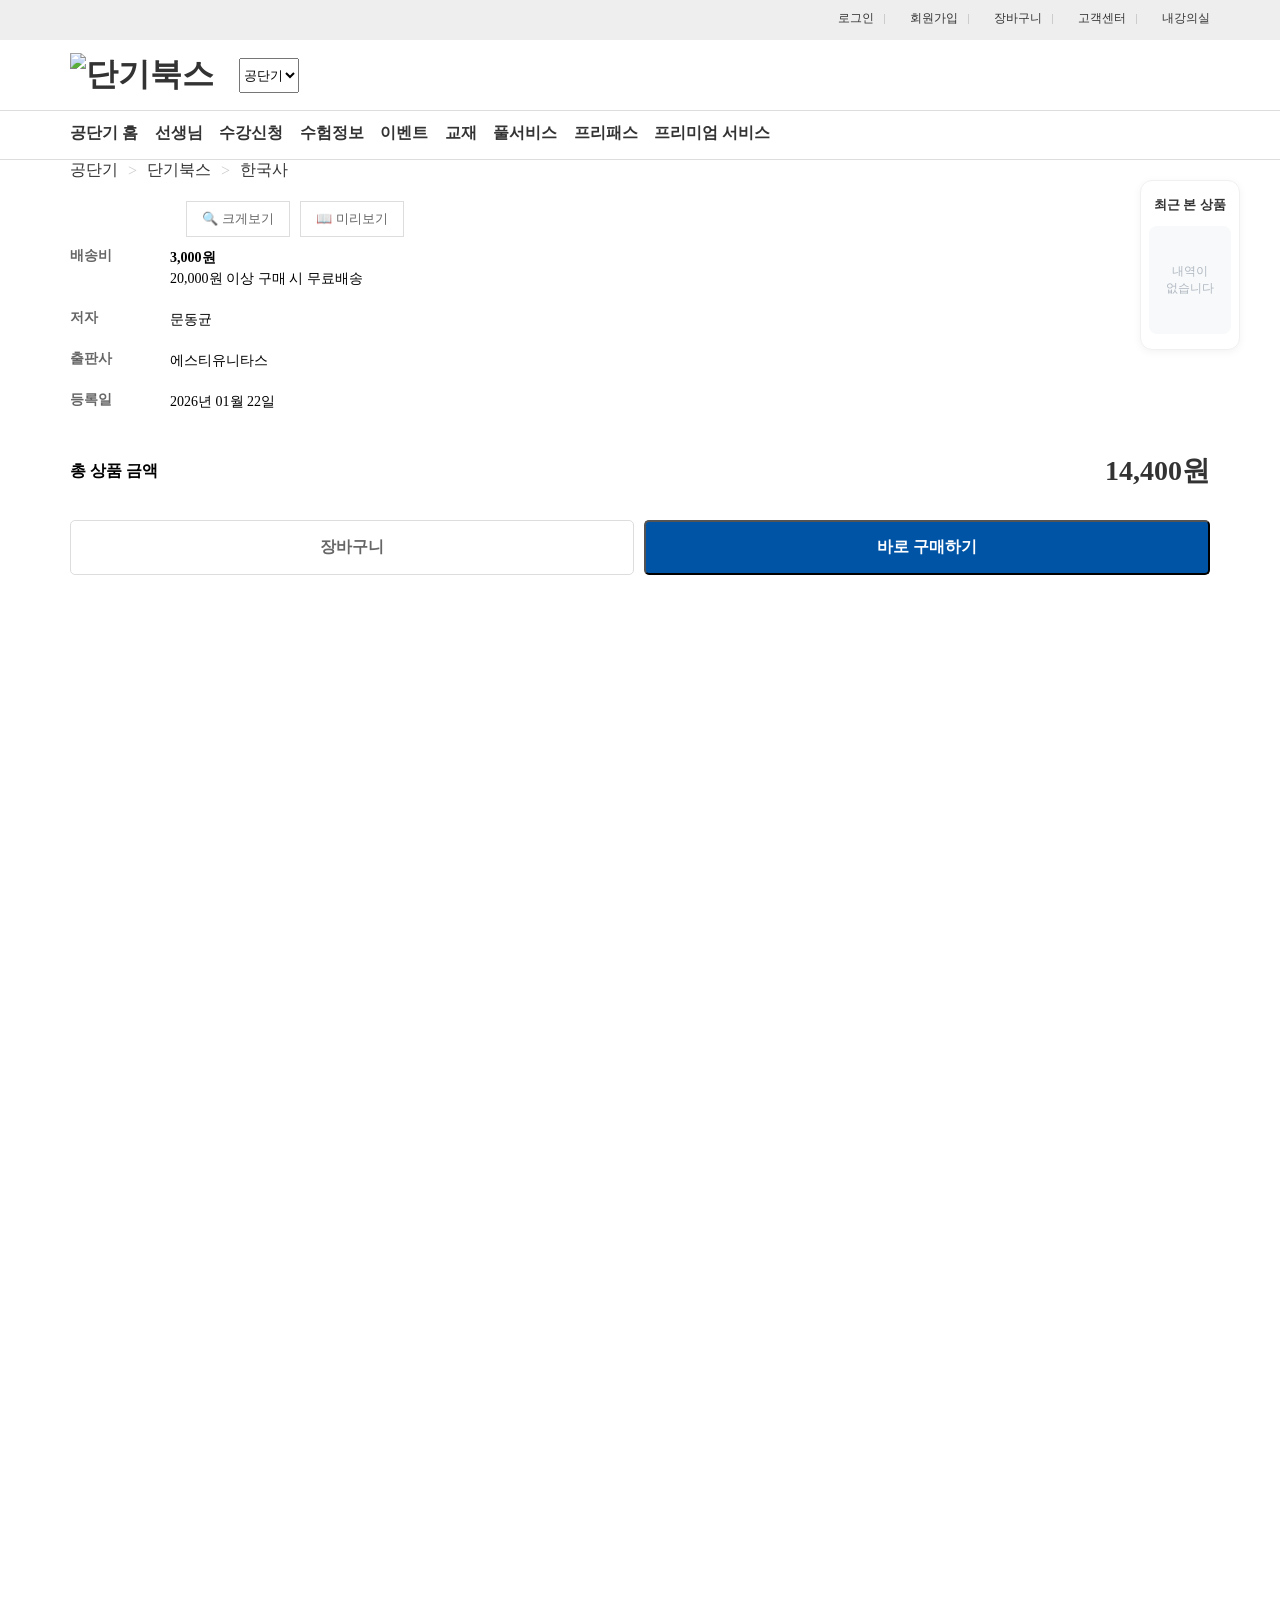
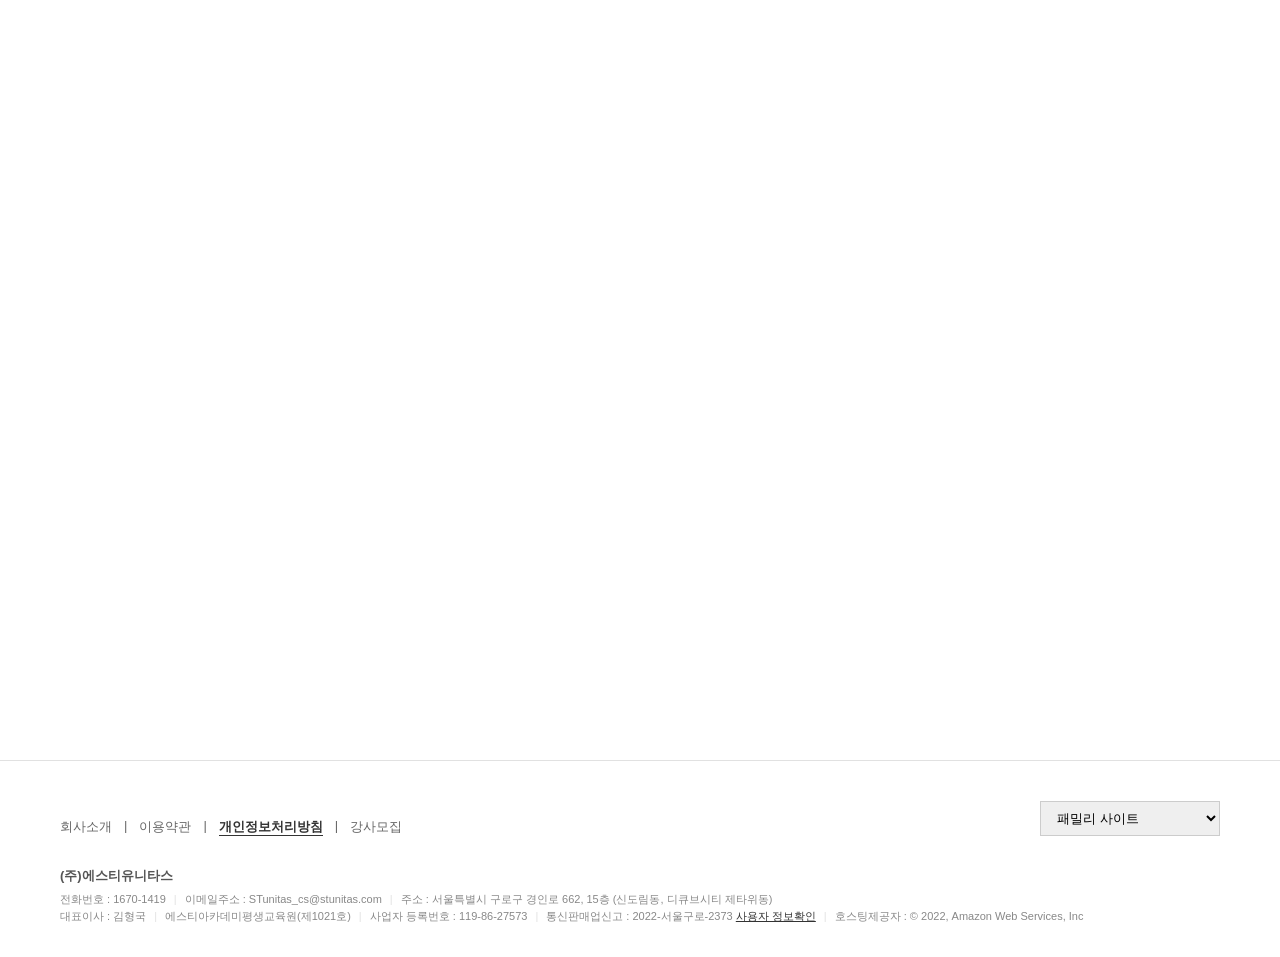
==== sub.html @ a0a276b7 "20260326" ====
<!DOCTYPE html>
<html lang="en">

<head>
    <meta charset="UTF-8">
    <meta name="viewport" content="width=device-width, initial-scale=1.0">
    <title>Document</title>

    <link rel="stylesheet" href="./css/reset.css">
    <link rel="stylesheet" href="./css/common.css">
    <link rel="stylesheet" href="./css/sub.css">
</head>

<body>
    <header>
        <div id="header_top">
            <div class="container">
                <div id="login">
                    <ul>
                        <li><a href="#">로그인</a></li>
                        <li><a href="#">회원가입</a></li>
                        <li><a href="#">장바구니</a></li>
                        <li><a href="#">고객센터</a></li>
                        <li><a href="#">내강의실</a></li>
                    </ul>
                </div>
            </div>
        </div>
        <div id="header_main">
            <h1><a href="#" class="btn_my">
                    <img src="https://un-static.conects.com/un_static/img/common/logo/header_logo_dangibooks.png"
                        alt="단기북스">
                </a>
            </h1>
            <select name="set_user_biz_list">
                <option value="" disabled selected>공단기</option>
                <option value="">기술단기</option>
                <option value="">소방단기</option>
                <option value="">공기업단기</option>
                <option value="">자단기</option>
                <option value="">영단기</option>
                <option value="">노무사단기</option>
                <option value="">법무사단기</option>

            </select>
        </div>
        <nav>
            <div class="container">
                <ul>
                    <li><a href="">공단기 홈</a></li>
                    <li><a href="">선생님</a></li>
                    <li><a href="">수강신청</a></li>
                    <li><a href="">수험정보</a></li>
                    <li><a href="">이벤트</a></li>
                    <li><a href="">교재</a></li>
                    <li><a href="">풀서비스</a></li>
                    <li><a href="">프리패스</a></li>
                    <li><a href="">프리미엄 서비스</a></li>
                </ul>
            </div>
        </nav>
    </header>

    <main>
        <div id="top_menu">
            <ul class="top_menu">
                <li><a href="#">공단기</a></li>
                <li><a href="#">단기북스</a></li>
                <li><a href="#">한국사</a></li>
            </ul>
        </div>

        <div class="container">
            <div class="book-left">
                <div class="bookmain"></div>
                <div class="img-btns">
                    <button class="btn-zoom">🔍 크게보기</button>
                    <button class="btn-preview">📖 미리보기</button>
                </div>
            </div>

     

                <table class="info-table">
                    <tr>
                        <th>배송비</th>
                        <td><strong>3,000원</strong><br>20,000원 이상 구매 시 무료배송</td>
                    </tr>
                    <tr>
                        <th>저자</th>
                        <td>문동균</td>
                    </tr>
                    <tr>
                        <th>출판사</th>
                        <td>에스티유니타스</td>
                    </tr>
                    <tr>
                        <th>등록일</th>
                        <td>2026년 01월 22일</td>
                    </tr>
                </table>

                <div class="total-price">
                    <span>총 상품 금액</span>
                    <span class="total-num">14,400원</span>
                </div>

                <div class="final-btns">
                    <button class="btn-cart">장바구니</button>
                    <button class="btn-buy">바로 구매하기</button>
                </div>
            </div>
        </div>

    </main>

 






    <footer class="site-footer">
        <div class="footer-container">
            <div class="footer-top">
                <ul class="footer-links">
                    <li><a href="#">회사소개</a></li>
                    <li>|</li>
                    <li><a href="#">이용약관</a></li>
                    <li>|</li>
                    <li><a href="#" class="bold">개인정보처리방침</a></li>
                    <li>|</li>
                    <li><a href="#">강사모집</a></li>
                </ul>

                <div class="family-site">
                    <select name="site" id="site">
                        <option value="#">패밀리 사이트</option>
                        <option value="#">공단기</option>
                        <option value="#">기술단기</option>
                        <option value="#">소방단기</option>
                        <option value="#">경단기</option>
                    </select>
                </div>
            </div>

            <div class="footer-bottom">
                <p class="company-name"><strong>(주)에스티유니타스</strong></p>
                <div class="info-row">
                    <span>전화번호 : 1670-1419</span>
                    <span>이메일주소 : STunitas_cs@stunitas.com</span>
                    <span>주소 : 서울특별시 구로구 경인로 662, 15층 (신도림동, 디큐브시티 제타위동)</span>
                </div>
                <div class="info-row">
                    <span>대표이사 : 김형국</span>
                    <span>에스티아카데미평생교육원(제1021호)</span>
                    <span>사업자 등록번호 : 119-86-27573</span>
                    <span>통신판매업신고 : 2022-서울구로-2373 <a href="#" class="confirm-link">사용자 정보확인</a></span>
                    <span>호스팅제공자 : &copy; 2022, Amazon Web Services, Inc</span>
                </div>
            </div>
        </div>

        <div class="recent-view-bar">
            <h3>최근 본 상품</h3>
            <div class="recent-content">
                <p>내역이<br>없습니다</p>
            </div>
        </div>
    </footer>
</body>

</html>
---- css/common.css ----
@charset "utf-8";

.container {
    width: 1140px;
    height: 100%;
    margin: 0 auto;
    /* background-color: gold; */
}

/* 헤더 */
header {
    width: 100%;
    height: 160px;

}

#header_top {
    width: 100%;
    height: 40px;
    background-color: #eee;
}

#header_top .container {
    display: flex;
    justify-content: flex-end;
    align-items: center;

}


#login {
    /* width: 290px; */
    height: 20px;
    font-size: 12px;
    /* background-color: tomato; */
}

#login ul {
    display: flex;
    list-style: none;
    padding: 0;
    margin: 0;
    gap: 15px;
}

#login ul li {
    position: relative;
    display: flex;
    align-items: center;
}

#login ul li::after {
    content: "";
    display: block;
    width: 1px;
    height: 10px;
    background-color: #ccc;
    margin: 0 10px;
}

#login ul li:last-child::after {
    display: none;
}

#header_main {
    width: 1140px;
    height: 70px;
    margin: 0 auto;
    display: flex;
    align-items: center;
    /* background-color: skyblue; */
}

#header_main img {
    width: 120px;
}

#header_main select {
    margin-left: 25px;
    width: 60px;
    height: 35px;
}

nav {
    width: 100%;
    height: 50px;
    border-top: 1px solid #ddd;
    border-bottom: 1px solid #ddd;
}

nav .container {
    display: flex;
    justify-self: flex-start;
    align-items: center;
}

nav ul {
    width: 700px;
    height: 25px;
    display: flex;
    justify-content: space-between;
    font-weight: bold;

}


/* footer */
footer {
    width: 100%;
    height: 180px;
    border-top: 1px solid #ddd;
    margin-bottom: 17px;
    font-size: 13px;

}

.site-footer {
    padding: 40px 0;
    background-color: #fff;
    /* 배경을 흰색으로 고정 */
    border-top: 1px solid #e1e1e1;
    font-family: 'Malgun Gothic', sans-serif;
    color: #666;
}

.footer-container {
    max-width: 1200px;
    margin: 0 auto;
    padding: 0 20px;
}

.footer-top {
    display: flex;
    justify-content: space-between;
    align-items: flex-end;
    margin-bottom: 30px;
}

.footer-links {
    display: flex;
    list-style: none;
    gap: 12px;
    padding: 0;
    margin: 0;
}

.footer-links a {
    text-decoration: none;
    color: #666;
}

.footer-links .bold {
    font-weight: bold;
    color: #333;
    text-decoration: none;
    /* 기본 밑줄 제거 */
    border-bottom: 1px solid #333;
    /* 테두리로 밑줄 효과 */
    padding-bottom: 1px;
    /* 글자와 선 사이 간격 조절 */
}

.family-site select {
    padding: 8px 12px;
    border: 1px solid #ccc;
    width: 180px;
}

.footer-bottom {
    line-height: 1.6;
    font-size: 11px;
    text-align: left;
    color: #888;
}

.company-name {
    margin-bottom: 4px;
    font-size: 13px;
    color: #555;
    font-weight: bold;
}

.info-row {
    display: flex;
    flex-wrap: wrap;
    column-gap: 8px;
    row-gap: 2px;
}

/* 세로선(|) 넣는 법 */
.info-row span::after {
    content: "|";
    margin-left: 8px;
    color: #e1e1e1;
    font-weight: normal;
}

.info-row span:last-child::after {
    content: "";
}

.confirm-link {
    text-decoration: underline !important;
}

.recent-view-bar {
    position: fixed;
    top: 180px;
    /* 위치가 너무 위면 숫자를 키우세요 */
    right: 40px;
    /* 오른쪽 여백을 좀 더 줌 */
    width: 100px;
    /* 너비를 120 -> 100으로 줄임 */
    background-color: #fff;
    border: 1px solid #f0f0f0;
    /* 테두리 선을 더 연하게 */
    border-radius: 12px;
    box-shadow: 0 2px 8px rgba(0, 0, 0, 0.05);
    padding: 15px 8px;
    /* 안쪽 여백을 줄여 전체 크기 축소 */
    text-align: center;
    z-index: 999;
}

.recent-view-bar h3 {
    font-size: 13px;
    /* 글자 크기 축소 */
    font-weight: 700;
    color: #333;
    margin-bottom: 12px;
}

.recent-content {
    background-color: #f8f9fa;
    border-radius: 8px;
    height: 108px;
    /* 박스 높이를 150 -> 120으로 줄임 */
    display: flex;
    align-items: center;
    justify-content: center;
}

.recent-content p {
    font-size: 12px;
    /* 안내 문구 글자 크기 축소 */
    color: #b0b8c1;
    line-height: 1.4;
}
---- css/sub.css ----
@charset "utf-8";

/* main */

main {
    width: 1140px;
    height: 2200px;
    margin: 0 auto;
}

/* 부모 ul 태그: !important를 붙여서 무조건 가로로 정렬시킵니다 */
.top_menu {
    display: flex !important;
    list-style: none !important;
    padding: 0 !important;
    margin: 0 !important;
    flex-direction: row !important;
    /* 강제로 가로 방향 설정 */
}

/* 각 메뉴(li) 태그 */
.top_menu li {
    display: flex !important;
    align-items: center !important;
}

/* 꺽쇠(::before) 설정: li와 붙여쓰기 꼭 확인! */
.top_menu li+li::before {
    content: ">" !important;
    display: inline-block !important;
    padding: 0 10px !important;
    color: #ccc !important;
}

/* #mainBook {
    width: 1140px;
    height: 530px;
    background-color: blue;
 }

 #new{
    width: 1185px;
    height: 170px;
    background-color: green;
 } */

/* 1. 기본 초기화 (폰트 등) */
#mainBook {
    font-family: 'Noto Sans KR', sans-serif;
    color: #333;
}

#mainBook ul {
    list-style: none;
    padding: 0;
    margin: 0;
}

#mainBook button {
    cursor: pointer;
    border: none;
    font-family: inherit;
}

/* 2. 메인 레이아웃 (가로 정렬 핵심) */
#mainBook .container {
    display: flex;
    /* 가로로 나란히 배치 */
    justify-content: center;
    /* 화면 중앙으로 */
    gap: 60px;
    /* 이미지와 정보창 사이 간격 */
    padding: 50px 0;
}

/* 3. 왼쪽 이미지 영역 */
.book-left {
    width: 450px;
    text-align: center;
}

.book-left img {
    width: 100%;
    border: 1px solid #f0f0f0;
    /* 미세한 테두리 */
}

.img-btns {
    display: flex;
    justify-content: center;
    gap: 10px;
    margin-top: 20px;
}

.img-btns button {
    background: #fff;
    border: 1px solid #ddd;
    padding: 8px 15px;
    font-size: 13px;
    color: #666;
}

/* 4. 오른쪽 정보 영역 */
.book-right {
    width: 580px;
}

.book-title {
    font-size: 24px;
    margin: 0 0 10px 0;
    line-height: 1.3;
}

.best-seller {
    font-size: 13px;
    color: #666;
    margin: 0 0 5px 0;
}

.rating {
    font-size: 14px;
    color: #0054A6;
    font-weight: bold;
    margin-bottom: 25px;
}

.price-area {
    margin-bottom: 25px;
    font-size: 26px;
    font-weight: bold;
}

.price-area .discount {
    color: #4a90e2;
    margin-right: 10px;
}

.price-area .old-price {
    font-size: 16px;
    color: #ccc;
    text-decoration: line-through;
    font-weight: normal;
    margin-left: 5px;
}

/* 5. 분철 옵션 박스 */
.option-box {
    background: #fff;
    border: 1px solid #ddd;
    border-radius: 5px;
    padding: 15px 20px;
    display: flex;
    align-items: center;
    justify-content: space-between;
    margin-bottom: 20px;
    font-size: 14px;
}

.option-box label {
    display: flex;
    align-items: center;
    gap: 5px;
    cursor: pointer;
}

.info-icon {
    color: #ccc;
    font-size: 12px;
}

/* 6. 상세 정보 테이블 */
.info-table {
    width: 100%;
    border-collapse: collapse;
    margin-bottom: 30px;
    font-size: 14px;
}

.info-table th {
    text-align: left;
    color: #666;
    width: 100px;
    padding: 10px 0;
    vertical-align: top;
}

.info-table td {
    padding: 10px 0;
    line-height: 1.5;
}

/* 7. 총 금액 */
.total-price {
    display: flex;
    justify-content: space-between;
    align-items: center;
    font-size: 16px;
    font-weight: bold;
    margin-bottom: 30px;
}

.total-num {
    font-size: 28px;
    color: #333;
}

/* 8. 최종 버튼 */
.final-btns {
    display: flex;
    gap: 10px;
}

.final-btns button {
    height: 55px;
    border-radius: 5px;
    font-size: 16px;
    font-weight: bold;
}

.btn-cart {
    flex: 0.6;
    background: #fff;
    border: 1px solid #ddd;
    color: #666;
}

.btn-buy {
    flex: 0.6;
    background: #0054A6;
    color: #fff;
}
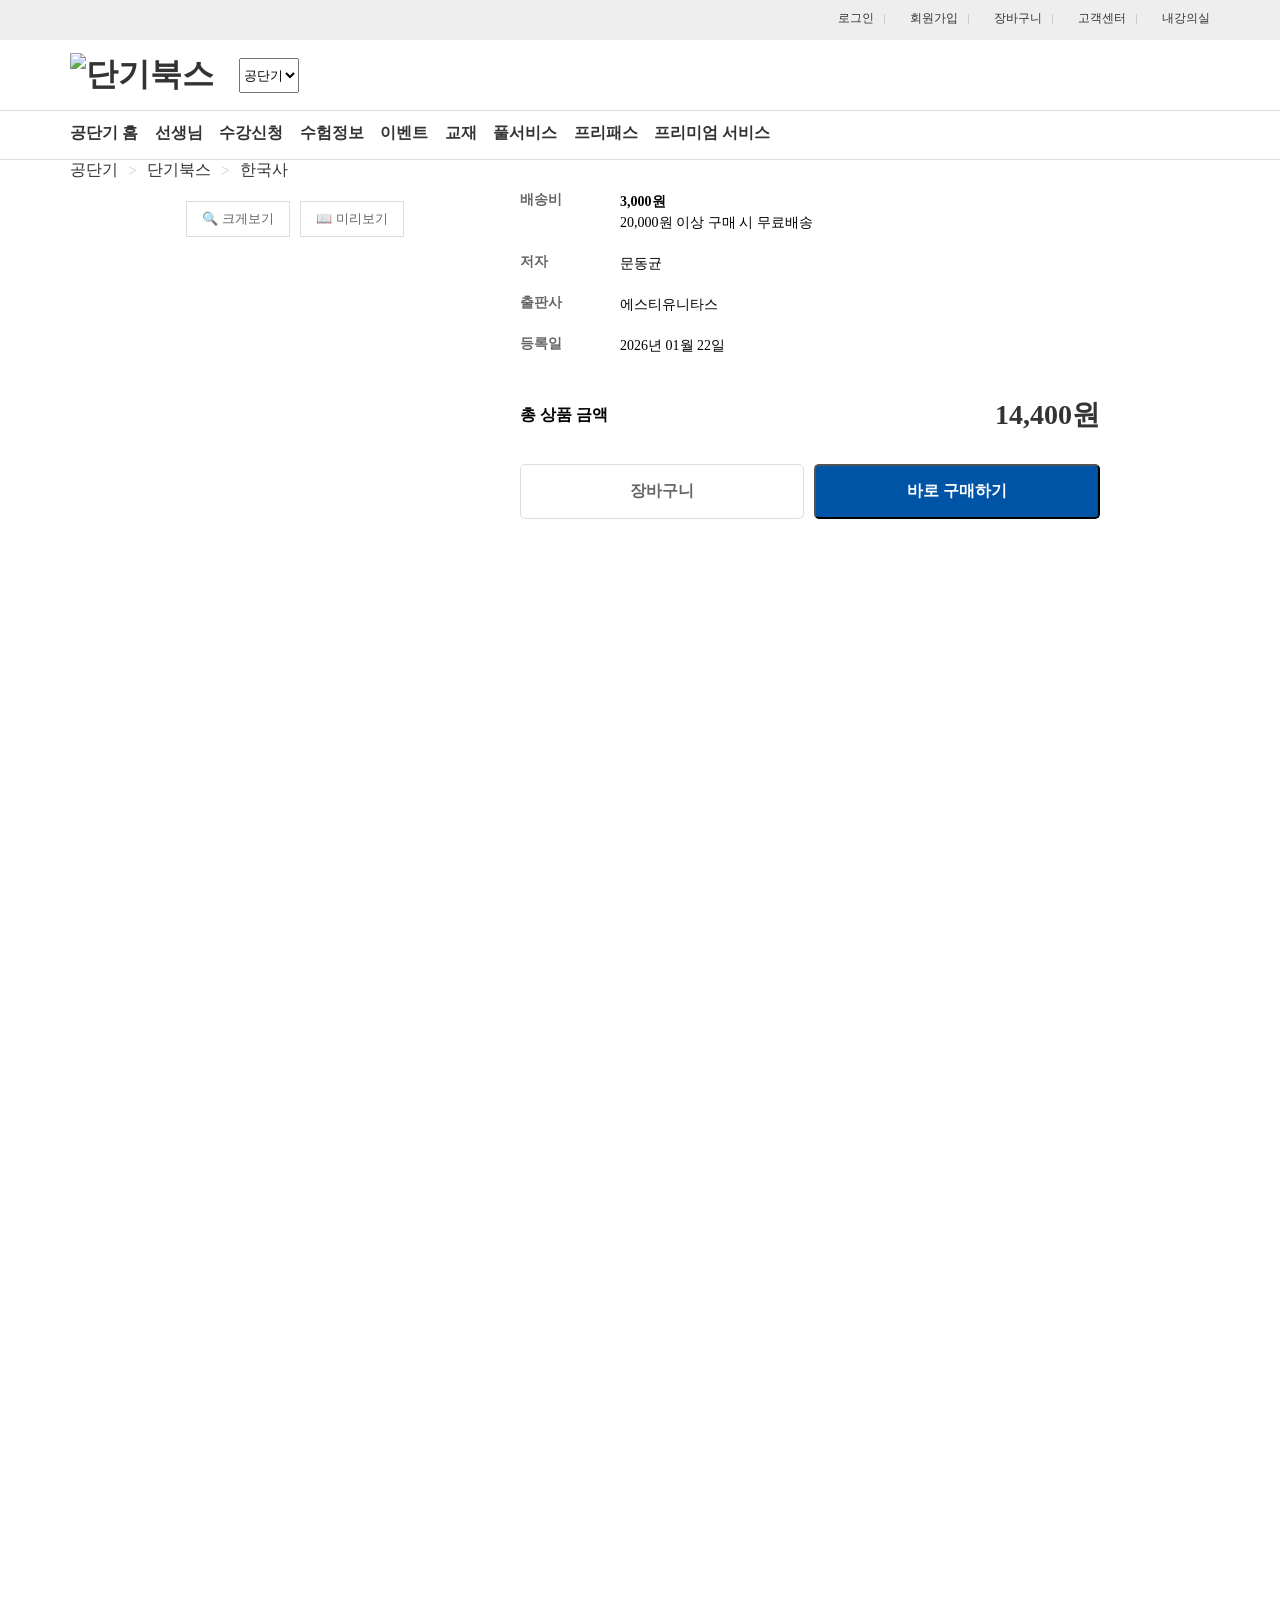
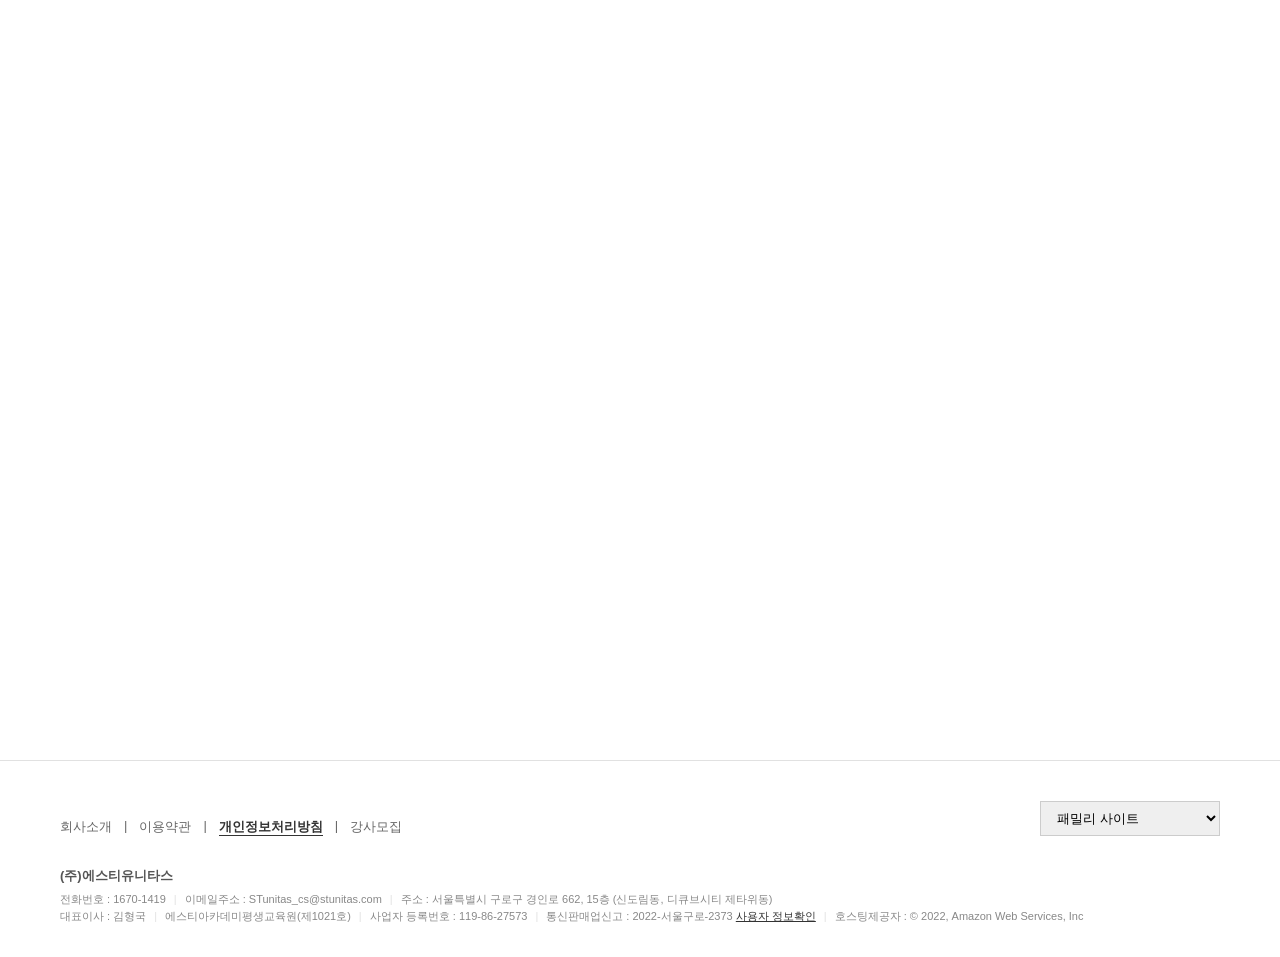
==== commit 955d36cd: "20260326_git" ====
--- a/sub.html
+++ b/sub.html
@@ -79,7 +79,7 @@
                 </div>
             </div>
 
-     
+            <div class="book-right">
 
                 <table class="info-table">
                     <tr>
@@ -110,11 +110,12 @@
                     <button class="btn-buy">바로 구매하기</button>
                 </div>
             </div>
+
         </div>
 
     </main>
 
- 
+
 
 
 
@@ -161,13 +162,6 @@
                 </div>
             </div>
         </div>
-
-        <div class="recent-view-bar">
-            <h3>최근 본 상품</h3>
-            <div class="recent-content">
-                <p>내역이<br>없습니다</p>
-            </div>
-        </div>
     </footer>
 </body>
 
--- a/css/sub.css
+++ b/css/sub.css
@@ -32,6 +32,10 @@
     color: #ccc !important;
 }
 
+main .container {
+    display: flex;
+}
+
 /* #mainBook {
     width: 1140px;
     height: 530px;
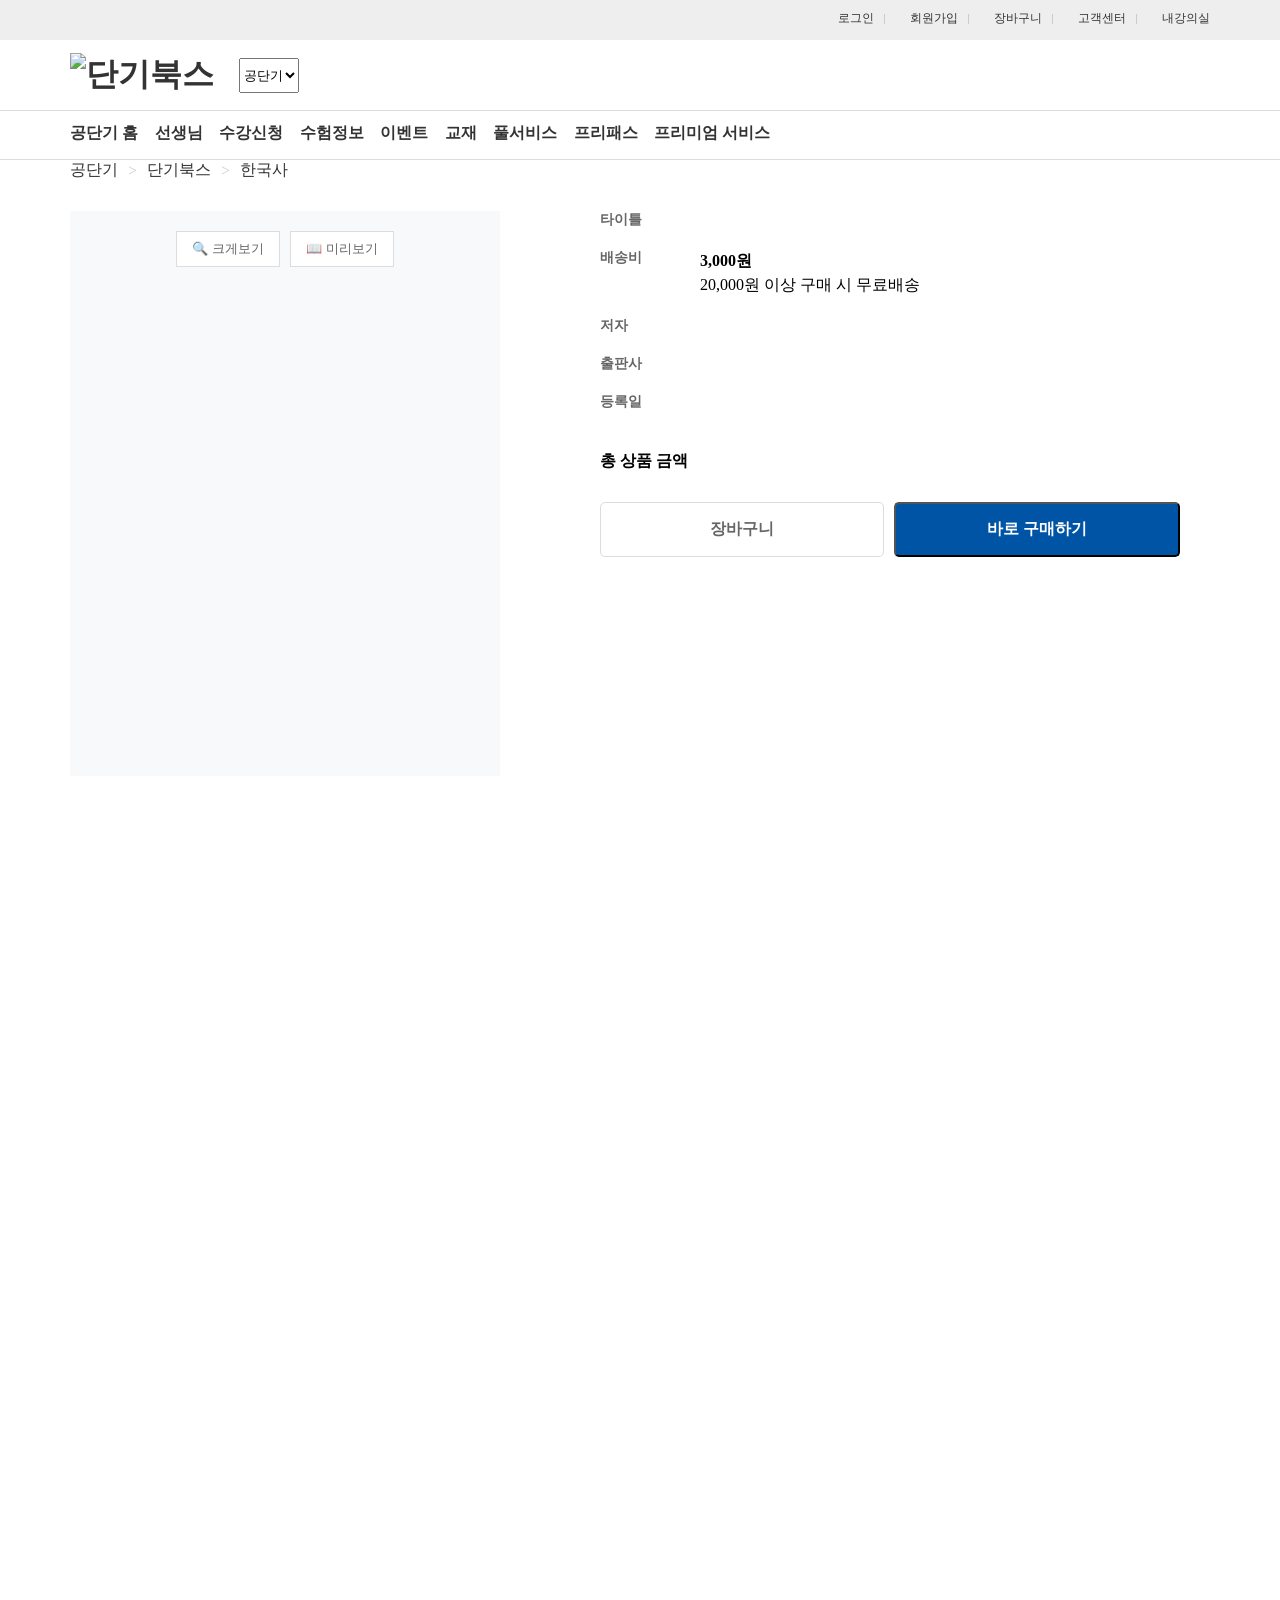
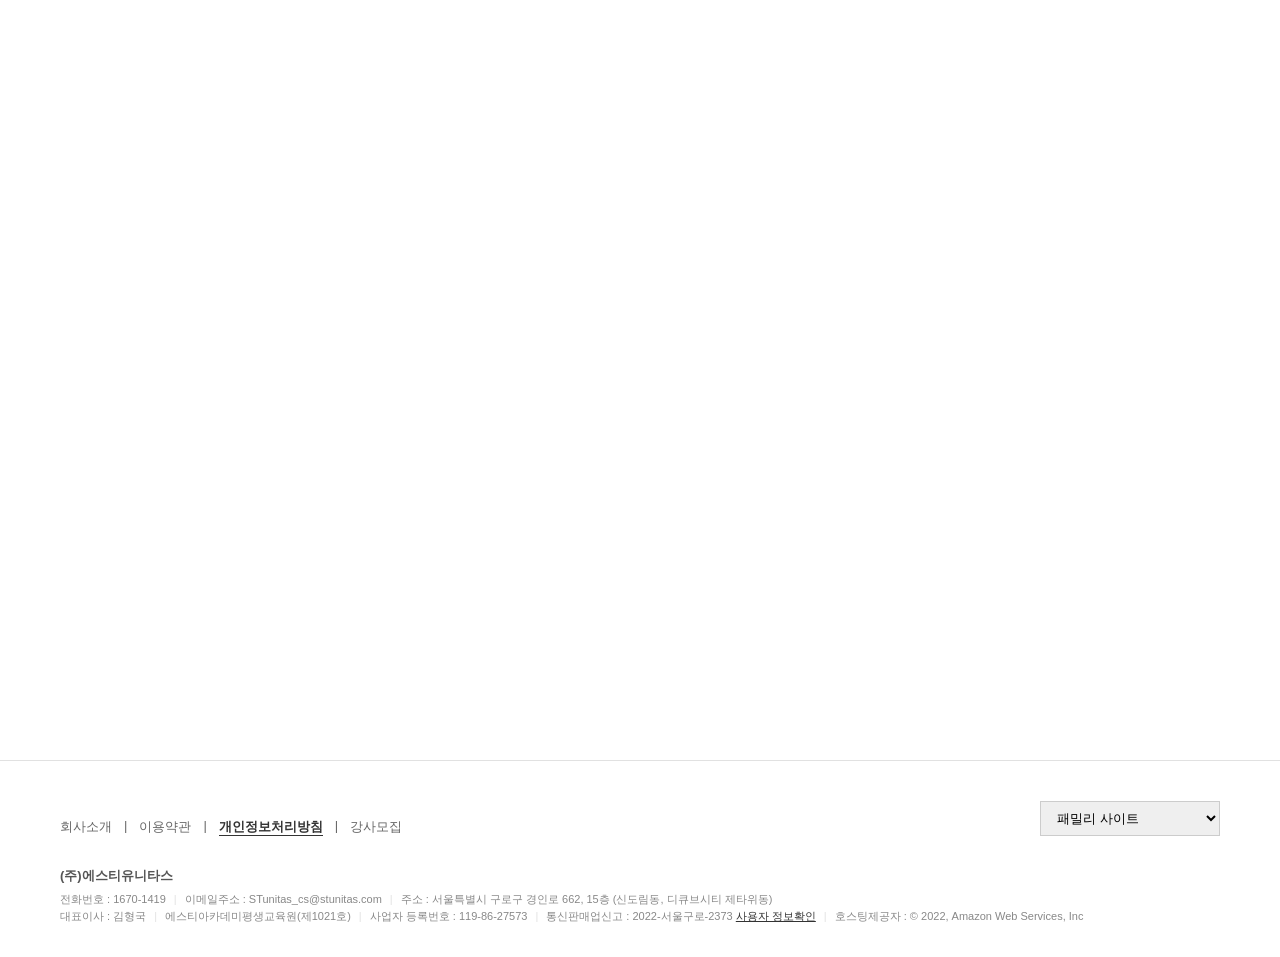
==== commit 81034423: "20260327subtitle" ====
--- a/sub.html
+++ b/sub.html
@@ -5,6 +5,9 @@
     <meta charset="UTF-8">
     <meta name="viewport" content="width=device-width, initial-scale=1.0">
     <title>Document</title>
+
+    <!-- Link Swiper's CSS -->
+    <link rel="stylesheet" href="https://cdn.jsdelivr.net/npm/swiper@12/swiper-bundle.min.css" />
 
     <link rel="stylesheet" href="./css/reset.css">
     <link rel="stylesheet" href="./css/common.css">
@@ -70,49 +73,65 @@
             </ul>
         </div>
 
-        <div class="container">
-            <div class="book-left">
-                <div class="bookmain"></div>
-                <div class="img-btns">
-                    <button class="btn-zoom">🔍 크게보기</button>
-                    <button class="btn-preview">📖 미리보기</button>
-                </div>
-            </div>
-
-            <div class="book-right">
-
-                <table class="info-table">
-                    <tr>
-                        <th>배송비</th>
-                        <td><strong>3,000원</strong><br>20,000원 이상 구매 시 무료배송</td>
-                    </tr>
-                    <tr>
-                        <th>저자</th>
-                        <td>문동균</td>
-                    </tr>
-                    <tr>
-                        <th>출판사</th>
-                        <td>에스티유니타스</td>
-                    </tr>
-                    <tr>
-                        <th>등록일</th>
-                        <td>2026년 01월 22일</td>
-                    </tr>
-                </table>
-
-                <div class="total-price">
-                    <span>총 상품 금액</span>
-                    <span class="total-num">14,400원</span>
-                </div>
-
-                <div class="final-btns">
-                    <button class="btn-cart">장바구니</button>
-                    <button class="btn-buy">바로 구매하기</button>
-                </div>
-            </div>
-
-        </div>
-
+        <div id="sub_content">
+
+            <div class="container">
+                <div class="book-left">
+                    <div class="bookmain"></div>
+                    <div class="img-btns">
+                        <button class="btn-zoom">🔍 크게보기</button>
+                        <button class="btn-preview">📖 미리보기</button>
+                    </div>
+                </div>
+
+                <div class="book-right">
+
+                    <table class="info-table">
+                        <tr>
+                            <th>타이틀</th>
+                            <td class="booktitle"></td>
+                        </tr>
+                        <tr>
+                            <th>배송비</th>
+                            <td><strong>3,000원</strong><br>20,000원 이상 구매 시 무료배송</td>
+                        </tr>
+                        <tr>
+                            <th>저자</th>
+                            <td class="author"></td>
+                        </tr>
+                        <tr>
+                            <th>출판사</th>
+                            <td class="publish"></td>
+                        </tr>
+                        <tr>
+                            <th>등록일</th>
+                            <td class="date"></td>
+                        </tr>
+                    </table>
+
+                    <div class="total-price">
+                        <span>총 상품 금액</span>
+                        <span class="total-num"></span>
+                    </div>
+
+                    <div class="final-btns">
+                        <button class="btn-cart">장바구니</button>
+                        <button class="btn-buy">바로 구매하기</button>
+                    </div>
+                </div>
+
+            </div>
+        </div>
+
+        <div id="slider">
+            <div class="container">
+                <div class="swiper mySwiper">
+                    <div class="swiper-wrapper">
+                    </div>
+                    <div class="swiper-pagination"></div>
+                </div>
+            </div>
+        </div>
     </main>
 
 
@@ -163,6 +182,22 @@
             </div>
         </div>
     </footer>
+
+    <script src="./js/subbook.js"></script>
+    <script src="https://cdn.jsdelivr.net/npm/swiper@12/swiper-bundle.min.js"></script>
+
+    <!-- Initialize Swiper -->
+    <script>
+        var swiper = new Swiper(".mySwiper", {
+            slidesPerView: 2,
+            spaceBetween: 30,
+            pagination: {
+                el: ".swiper-pagination",
+                clickable: true,
+            },
+        });
+    </script>
 </body>
 
+
 </html>
--- a/css/sub.css
+++ b/css/sub.css
@@ -36,6 +36,8 @@
     display: flex;
 }
 
+
+
 /* #mainBook {
     width: 1140px;
     height: 530px;
@@ -77,17 +79,62 @@
     padding: 50px 0;
 }
 
+.info-table td.booktitle {
+    font-size: 26px !important;
+    /* !important는 강제로 최우선 적용합니다 */
+    font-weight: 700 !important;
+    color: #000;
+    line-height: 1.4;
+    padding: 10px 0;
+    margin-left: auto;
+}
+
+/* 표 전체적인 정렬과 간격 */
+.info-table {
+    width: 100%;
+    border-collapse: collapse;
+    margin-top: 20px;
+}
+
+
+
+.info-table th {
+    text-align: left;
+    width: 100px;
+    /* 왼쪽 항목 너비 고정 */
+    color: #666;
+    /* 항목 이름은 약간 흐리게 */
+    vertical-align: top;
+    padding: 10px 0;
+}
+
+.info-table td {
+    padding: 10px 0;
+    font-size: 16px;
+}
+
+/* 총 상품 금액 강조 */
+.total-num {
+    font-size: 32px;
+    font-weight: 900;
+    color: #333;
+}
+
+
 /* 3. 왼쪽 이미지 영역 */
 .book-left {
-    width: 450px;
+    width: 430px;
     text-align: center;
-}
-
-.book-left img {
-    width: 100%;
-    border: 1px solid #f0f0f0;
-    /* 미세한 테두리 */
-}
+    background-color: #f8f9fa;
+    height: 565px;
+    margin-right: 100px;
+    margin-top: 30px;
+
+}
+
+
+
+
 
 .img-btns {
     display: flex;
@@ -102,6 +149,10 @@
     padding: 8px 15px;
     font-size: 13px;
     color: #666;
+}
+
+.bookmain img {
+    width: 70%;
 }
 
 /* 4. 오른쪽 정보 영역 */
@@ -232,4 +283,95 @@
     flex: 0.6;
     background: #0054A6;
     color: #fff;
+}
+
+#slider {
+    position: relative;
+    height: 280px;
+    margin-top: 50px;
+}
+
+#slider .swiper {
+    /* width: 100%;
+    height: 100%; */
+    position: relative;
+    margin-top: 50px;
+    padding: 20px 0;
+
+}
+
+#slider .swiper-slide {
+    /* text-align: center;
+    font-size: 18px;
+    background: #444;
+    display: flex;
+    justify-content: center;
+    align-items: center; */
+    background: #fff;
+    /* 흰색 카드 배경 */
+    border-radius: 12px;
+    /* 둥근 테두리 */
+    padding: 15px;
+    /* 카드 내부 여백 */
+    display: flex;
+    /* 가로 배치 (이미지 | 정보) */
+    align-items: center;
+    /* 세로 중앙 정렬 */
+    gap: 15px;
+    /* 이미지와 글자 사이 간격 */
+    /* 카드 그림자 (원본 느낌) */
+    box-shadow: 0 4px 12px rgba(0, 0, 0, 0.08);
+
+    /* 중요: 기존의 중앙 정렬 코드 제거 */
+    text-align: left;
+    /* 글자는 왼쪽 정렬 */
+    justify-content: flex-start;
+    /* 왼쪽부터 배치 */
+    height: auto;
+    /* 높이는 내용물에 맞춤 */
+}
+
+#slider .swiper-slide img {
+    /* display: block;
+    width: 100%;
+    height: 100%;
+    object-fit: cover; */
+    width: 90px;                   /* 이미지 너비 고정 */
+    height: 70px;                 /* 이미지 높이 고정 (원본 비율에 맞게) */
+    object-fit: contain;          /* 이미지 잘리거나 찌그러지지 않게 꽉 채움 */
+    background-color: #f8f8f8;     /* 이미지가 박스보다 작을 때 배경색 */
+    border-radius: 4px;
+}
+
+#slider .info {
+    flex: 1;                       /* 남은 공간 다 차지 */
+    display: flex;
+    flex-direction: column;        /* 세로로 쌓음 (제목 / 저자 / 가격) */
+    gap: 4px;                      /* 줄 간격 */
+}
+
+#slider .info h3 {
+    font-size: 15px;
+    font-weight: 600;
+    color: #333;
+    margin: 0;
+    /* 제목 두 줄 넘어가면 ... 처리 (필요시) */
+    display: -webkit-box;
+    -webkit-line-clamp: 2;
+    -webkit-box-orient: vertical;
+    overflow: hidden;
+}
+
+#slider .info p {
+    font-size: 13px;
+    color: #888;                   /* 흐린 회색 */
+    margin: 0;
+}
+
+/* 가격 강조 */
+#slider .info p:last-child {
+    font-size: 15px;
+    font-weight: 100px;
+    color: #000;
+    margin-top: 5px;
 }
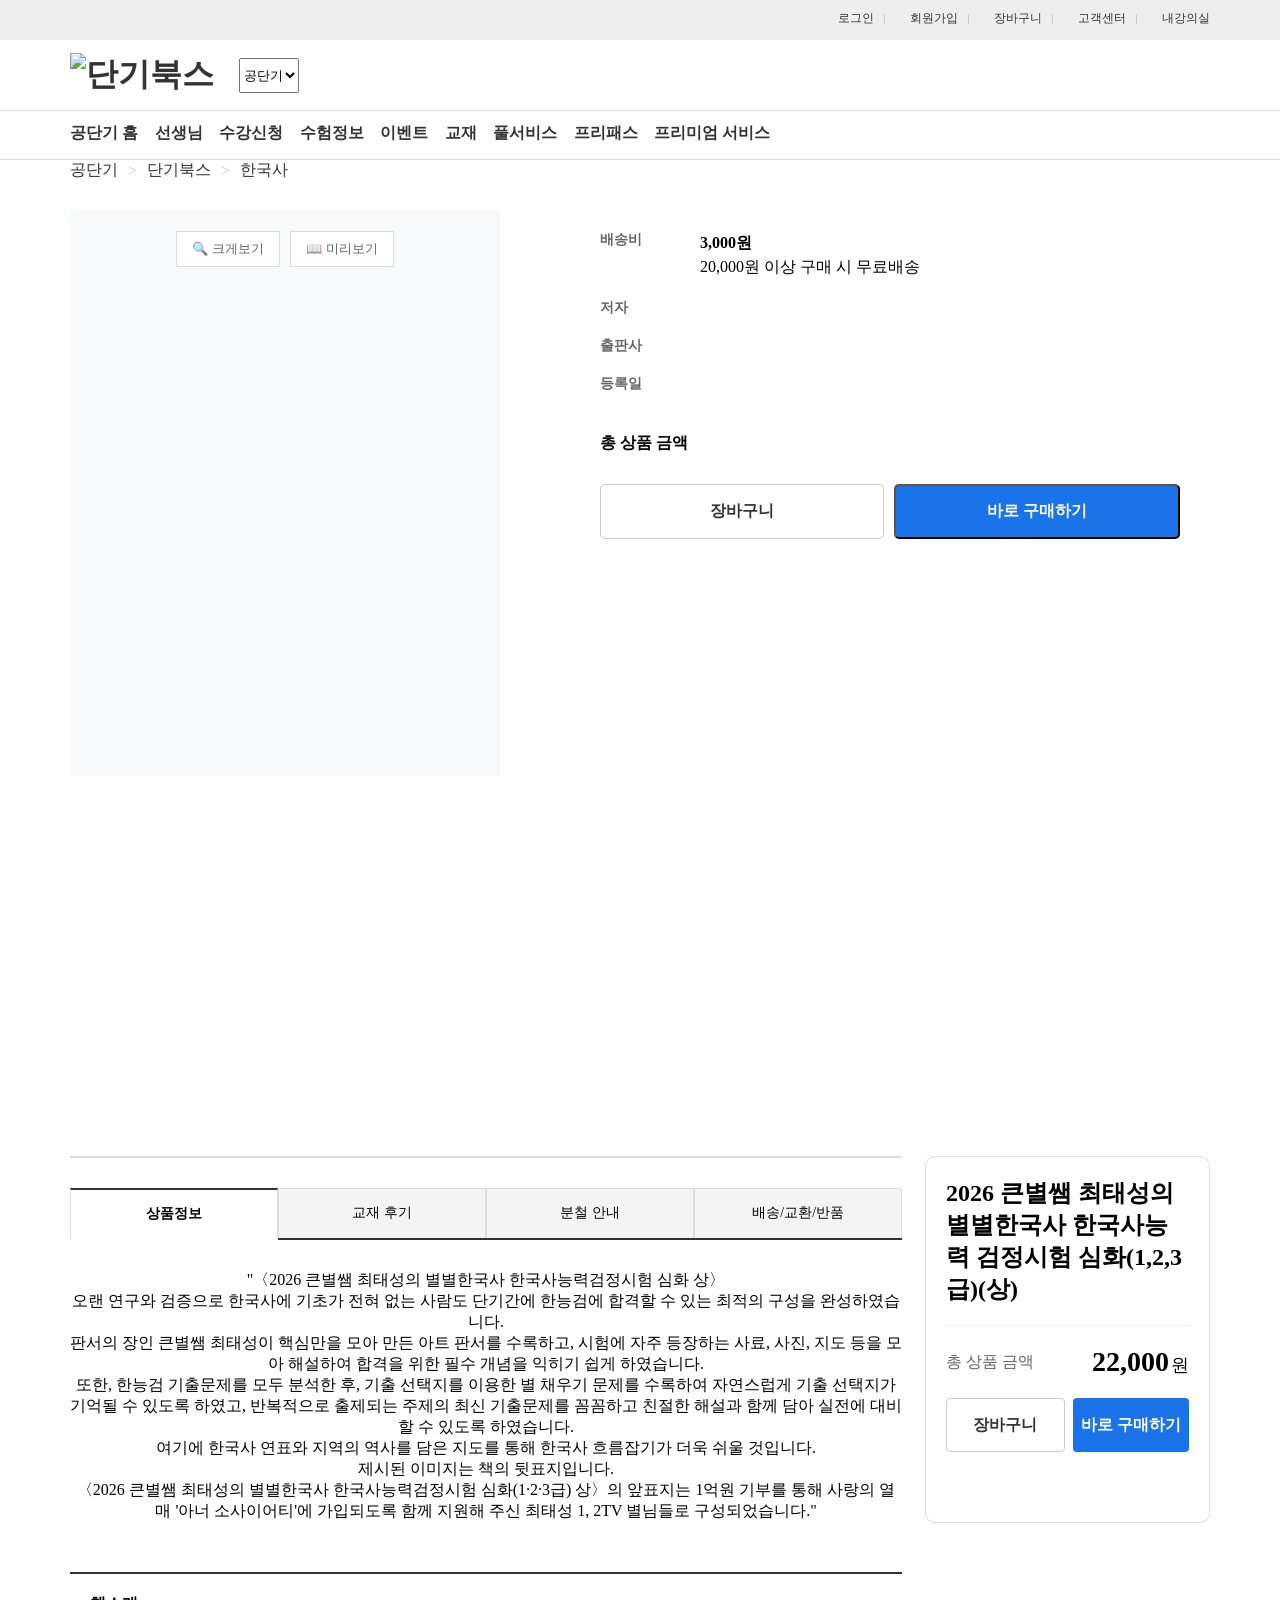
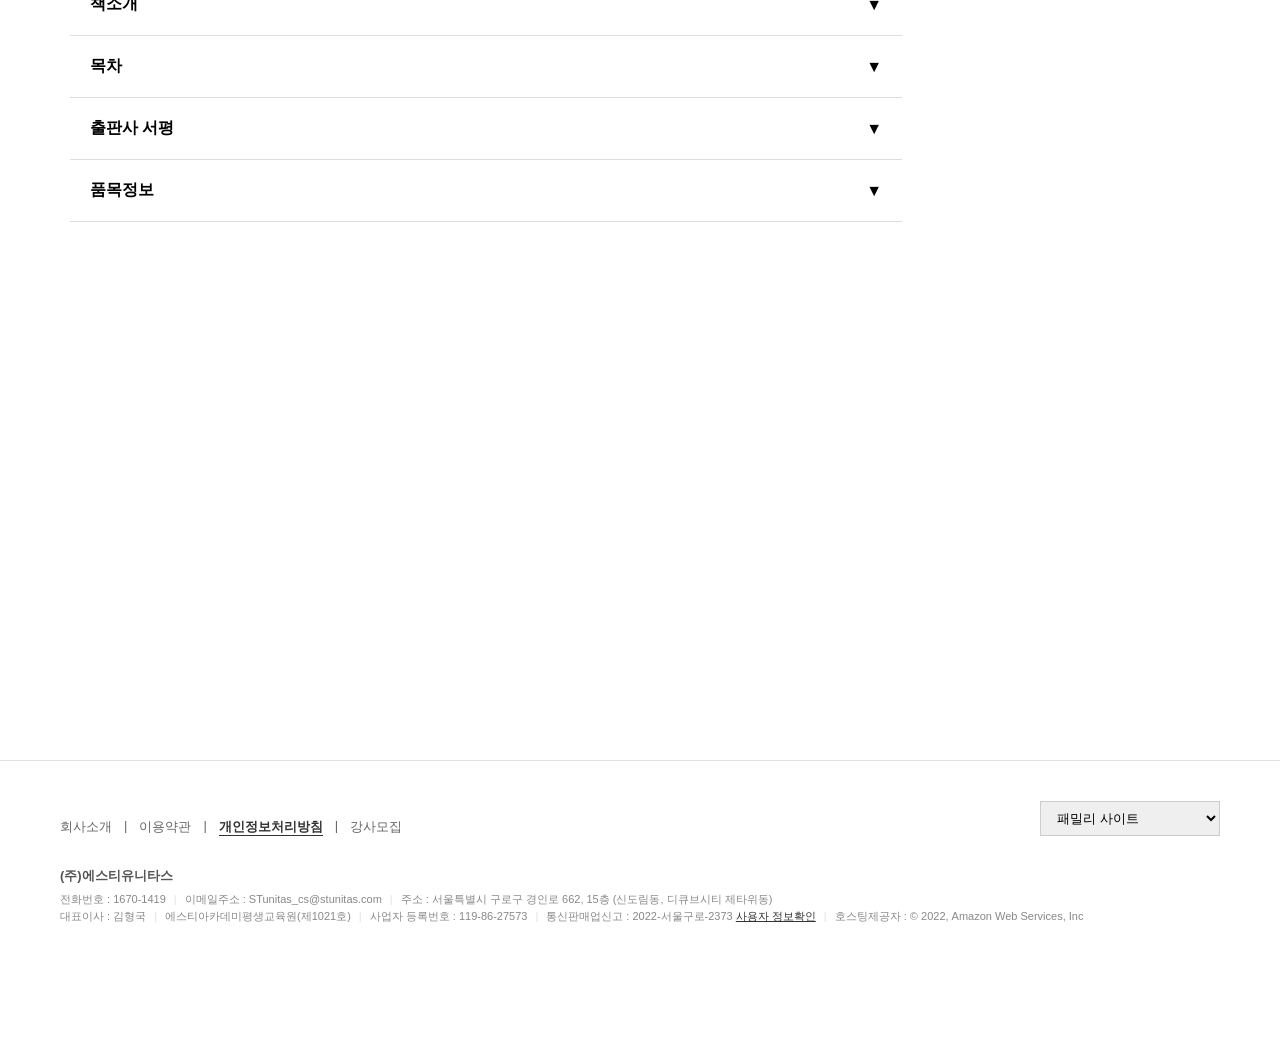
==== commit ba281618: "20260330done" ====
--- a/sub.html
+++ b/sub.html
@@ -88,7 +88,7 @@
 
                     <table class="info-table">
                         <tr>
-                            <th>타이틀</th>
+                            <th></th>
                             <td class="booktitle"></td>
                         </tr>
                         <tr>
@@ -132,13 +132,148 @@
                 </div>
             </div>
         </div>
+
+        <div class="bookcontent">
+            <div class="left-box">
+                <img src="" alt="">
+
+                <div class="tab-container">
+                    <ul class="tab-menu">
+                        <li class="tab-item active" data-tab="info">상품정보</li>
+                        <li class="tab-item" data-tab="review">교재 후기</li>
+                        <li class="tab-item" data-tab="split">분철 안내</li>
+                        <li class="tab-item" data-tab="notice">배송/교환/반품</li>
+                    </ul>
+
+                    <div class="tab-content-area">
+                        <div id="info" class="tab-content active">
+                            <p class="book-contents-text">"〈2026 큰별쌤 최태성의 별별한국사 한국사능력검정시험 심화 상〉<br>
+
+                                오랜 연구와 검증으로 한국사에 기초가 전혀 없는 사람도 단기간에 한능검에 합격할 수 있는 최적의 구성을 완성하였습니다.<br> 판서의 장인 큰별쌤 최태성이
+                                핵심만을 모아 만든 아트 판서를 수록하고, 시험에 자주 등장하는 사료, 사진, 지도 등을 모아 해설하여 합격을 위한 필수 개념을 익히기 쉽게
+                                하였습니다.<br> 또한, 한능검 기출문제를 모두 분석한 후, 기출 선택지를 이용한 별 채우기 문제를 수록하여 자연스럽게 기출 선택지가 기억될 수 있도록
+                                하였고, 반복적으로 출제되는 주제의 최신 기출문제를 꼼꼼하고 친절한 해설과 함께 담아 실전에 대비할 수 있도록 하였습니다.<br> 여기에 한국사 연표와 지역의
+                                역사를 담은 지도를 통해 한국사 흐름잡기가 더욱 쉬울 것입니다.<br>
+
+                                제시된 이미지는 책의 뒷표지입니다.<br>
+                                〈2026 큰별쌤 최태성의 별별한국사 한국사능력검정시험 심화(1·2·3급) 상〉의 앞표지는 1억원 기부를 통해 사랑의 열매 '아너 소사이어티'에
+                                가입되도록 함께 지원해 주신 최태성 1, 2TV 별님들로 구성되었습니다."</p>
+                        </div>
+                        <div id="review" class="tab-content">교재 후기 내용입니다.</div>
+                        <div id="split" class="tab-content">분철 유의사항<br>
+                            분철 도서는 주문하신 후 4일 이내에 출고됩니다.<br> (평일 기준)
+                            예약 판매 도서 등 보유 재고가 없는 도서는 배송이 지연될 수 있습니다.<br>
+                            PCS 숫자는 스프링 작업 권 수 숫자 입니다.<br> 600페이지가 넘는 경우 분권 됩니다.<br>
+                            분권되는 지점 선택/지정 불가합니다.<br>
+                            정답해설지는 두께와 제본 상태에 따라 스프링작업이 제외될 수 있습니다.<br>
+                            분철 작업에는 투명 표지와 철제 와이어링이 사용됩니다.<br>
+                            분철 도서와 일반 도서를 함께 구매할 경우 분철 도서의 작업 완료일에 맞춰 일괄 출고됩니다. (예약 도서 제외)<br>
+                            재단, 타공 등 과정을 거치는 분철 상품 특성 상 분철 도서는 작업 시작 후 취소/반품/환불하실 수 없습니다. (택배 접수 제한 지역 포함)<br>
+                            주문완료 후 작업 시작 전 (운송장 출력 전) 마이페이지 > 주문/ 배송내역 페이지에서 직접 취소 가능합니다.</div>
+                        <div id="notice" class="tab-content">배송 안내<br>
+                            분철 도서는 주문하신 후 4일 이내에 출고됩니다.<br> (평일 기준)<br>
+                            교환 규정
+                            수령 후 90일 이내 주문 상품에 대해 상품의 결함으로 판매자와 협의된 경우 신청 가능합니다. (해외배송 상품 불가)<br>
+                            구매한 도서와 동일한 상품으로만 교환 가능합니다. (분철 옵션 추가 혹은 삭제, 다른 상품으로 변경 불가)<br>
+                            분철 불량의 경우 1:1 문의 게시판에 사진을 등록해주시면 빠른 확인이 가능합니다.<br>
+                            재 발송 도서의 수급 일정에 따라 반품 진행이 먼저 될 수 있습니다.<br>
+                            교환 도서가 수급 불가한 경우 환불로 진행 될 수 있습니다.<br>
+                            반품 규정
+                            수령 후 10일 이내에 신청이 가능합니다. (해외배송 상품 불가)<br>
+                            사은품이 포함 된 상품 반품 시에는 사은품을 함께 동봉하여 반품해 주셔야 합니다.<br>
+                            사용하거나 랩핑(비닐포장)제거한 경우, 분철한 도서의 경우는 반품이 불가합니다.<br>
+                            분철 불량의 경우 사진촬영 후 1:1 문의 게시판을 통해 문의 부탁드립니다.</div>
+                    </div>
+                </div>
+
+                <div class="accordion-container">
+                    <div class="accordion-item">
+                        <div class="accordion-header">책소개 <span class="arrow">▼</span></div>
+                        <div class="accordion-content">
+                            <p>
+                                오랜 연구와 검증으로 한국사에 기초가 전혀 없는 사람도 단기간에 한능검에 합격할 수 있는 최적의 구성을 완성하였습니다.<br> 판서의 장인 큰별쌤 최태성이 핵심만을
+                                모아 만든 아트 판서를 수록하고, 시험에 자주 등장하는 사료, 사진, 지도 등을 모아 해설하여 합격을 위한 필수 개념을 익히기 쉽게 하였습니다. <br>또한, 한능검
+                                기출문제를 모두 분석한 후, 기출 선택지를 이용한 별 채우기 문제를 수록하여 자연스럽게 기출 선택지가 기억될 수 있도록 하였고, 반복적으로 출제되는 주제의
+                                최신 기출문제를 꼼꼼하고 친절한 해설과 함께 담아 실전에 대비할 수 있도록 하였습니다.<br> 여기에 한국사 연표와 지역의 역사를 담은 지도를 통해 한국사 흐름잡기가
+                                더욱 쉬울 것입니다.</p>
+                        </div>
+                    </div>
+
+                    <div class="accordion-item">
+                        <div class="accordion-header">목차 <span class="arrow">▼</span></div>
+                        <div class="accordion-content">
+                            <ul class="toc-list">
+                                <li>PART 1. 한국사의 바른 이해</li>
+                                <li>PART 2. 선사 시대의 전개와 국가의 형성</li>
+                            </ul>
+                        </div>
+                    </div>
+
+                    <div class="accordion-item">
+                        <div class="accordion-header">출판사 서평 <span class="arrow">▼</span></div>
+                        <div class="accordion-content">
+                            <p>"큰별쌤 최태성의 별별한국사 한국사능력검정시험 시리즈가 700만 별님의 선택을 받은 이유<br>
+
+                                1. 오랜 연구와 검증을 통해 나온 실력 UP 시스템<br>
+                                ① 한국사를 그리다 : 시대의 흐름이 한눈에 보이는 큰별쌤의 아트 판서로 내용이 쉽게 정리됩니다.<br>
+                                + 한국사를 쓰다 : 강의를 들으며 판서를 쉽게 그릴 수 있도록 구성하였습니다.<br>
+                                ② 한국사를 보다 : 시험에 자주 등장하는 사진, 도표, 지도, 사료 등을 모아 쉽게 해설하여 빈틈없이 대비할 수 있습니다.<br>
+                                ③ 한국사를 읽다 : 큰별쌤의 아트 판서 내용을 표로 정리하여 배운 내용을 복습할 수 있습니다.<br>
+                                ④ 한국사를 풀다 : 개념이 어떻게 출제되는지 확인하고 실전 감각을 기를 수 있도록 최신 기출문제와 꼼꼼하고 친절한 해설을 함께 담았어요.<br>
+                                ⑤ 한국사를 채우다 : 실제 시험에서 출제된 기출 선택지로 별 채우기를 구성하여 실전 감각을 높일 수 있습니다. 핵심 키워드가 바로 별입니다!<br>
+
+                                2. 작은 부분도 놓치지 않도록 최적의 합격 자료 제공<br>
+                                ① 한국사의 흐름이 한눈에! 한국사 연표와 지역사 지도 : 한국사의 흐름을 한눈에 볼 수 있도록 한국사 연표, 우리 지역의 역사와 해외에서 만나는 우리 역사
+                                지도를 드립니다. 틈틈이 눈에 익히면 쉽게 한국사의 흐름이 머릿속에 정리됩니다.<br>
+                                ② 시험에 자주 출제되는 주제를 따로 모아 정리한 주제 특강 : '세시 풍속', '지역사', '근현대 인물', '유네스코와 유산' 등 시험에 자주 출제되는
+                                주제를 기출문제와 함께 정리하였고, 최근 시험에 자주 출제되는 시대 통합 문제까지 담았어요. 꼼꼼히 읽어 본 다음 기출문제를 통해 어떤 식으로 시험이
+                                출제되는지 확인해 보세요.
+                        </div>
+                    </div>
+
+                    <div class="accordion-item">
+                        <div class="accordion-header">품목정보 <span class="arrow">▼</span></div>
+                        <div class="accordion-content">
+                            <table class="item-info-table">
+                                <tr>
+                                    <th>발행일</th>
+                                    <td>2024년 09월 30일</td>
+                                </tr>
+                                <tr>
+                                    <th>판형</th>
+                                    <td>210*297mm</td>
+                                </tr>
+                            </table>
+                        </div>
+                    </div>
+                </div>
+
+
+            </div>
+
+            <div class="right-box">
+                <div class="breadcrumb"></div>
+                <h2 class="booktitle">2026 큰별쌤 최태성의 별별한국사 한국사능력 검정시험 심화(1,2,3급)(상)</h2>
+
+
+
+                <div class="purchase-footer">
+                    <div class="total-price-row">
+                        <span class="label">총 상품 금액</span>
+                        <span class="price"><strong>22,000</strong>원</span>
+                    </div>
+
+                    <div class="button-group">
+                        <button type="button" class="btn-cart">장바구니</button>
+                        <button type="button" class="btn-buy">바로 구매하기</button>
+                    </div>
+                </div>
+                <div class="total-price"></div>
+            </div>
+        </div>
+
+
     </main>
-
-
-
-
-
-
 
 
     <footer class="site-footer">
--- a/css/sub.css
+++ b/css/sub.css
@@ -159,12 +159,14 @@
 .book-right {
     width: 580px;
 }
-
+ 
 .book-title {
     font-size: 24px;
     margin: 0 0 10px 0;
     line-height: 1.3;
 }
+
+
 
 .best-seller {
     font-size: 13px;
@@ -336,18 +338,25 @@
     width: 100%;
     height: 100%;
     object-fit: cover; */
-    width: 90px;                   /* 이미지 너비 고정 */
-    height: 70px;                 /* 이미지 높이 고정 (원본 비율에 맞게) */
-    object-fit: contain;          /* 이미지 잘리거나 찌그러지지 않게 꽉 채움 */
-    background-color: #f8f8f8;     /* 이미지가 박스보다 작을 때 배경색 */
+    width: 90px;
+    /* 이미지 너비 고정 */
+    height: 70px;
+    /* 이미지 높이 고정 (원본 비율에 맞게) */
+    object-fit: contain;
+    /* 이미지 잘리거나 찌그러지지 않게 꽉 채움 */
+    background-color: #f8f8f8;
+    /* 이미지가 박스보다 작을 때 배경색 */
     border-radius: 4px;
 }
 
 #slider .info {
-    flex: 1;                       /* 남은 공간 다 차지 */
-    display: flex;
-    flex-direction: column;        /* 세로로 쌓음 (제목 / 저자 / 가격) */
-    gap: 4px;                      /* 줄 간격 */
+    flex: 1;
+    /* 남은 공간 다 차지 */
+    display: flex;
+    flex-direction: column;
+    /* 세로로 쌓음 (제목 / 저자 / 가격) */
+    gap: 4px;
+    /* 줄 간격 */
 }
 
 #slider .info h3 {
@@ -364,7 +373,8 @@
 
 #slider .info p {
     font-size: 13px;
-    color: #888;                   /* 흐린 회색 */
+    color: #888;
+    /* 흐린 회색 */
     margin: 0;
 }
 
@@ -374,4 +384,227 @@
     font-weight: 100px;
     color: #000;
     margin-top: 5px;
-}+}
+
+/* 1. 왼쪽과 오른쪽을 감싸는 가장 바깥쪽 상자 */
+.bookcontent {
+    display: flex;
+    justify-content: space-between;
+    align-items: flex-start;
+    height: 1500px;
+    margin: 50px auto;
+
+}
+
+/* 2. 왼쪽 영역 (책 이미지 박스) */
+.left-box {
+     width: 73%;
+    text-align: center;
+    }
+
+    .left-box img {
+        width: 100%;
+        height: auto;
+        display: block;
+        border: 1px solid #ddd;
+    }
+
+    /* 3. 오른쪽 영역 (상품 정보 박스) */
+    .right-box {
+        width: 25%;
+        top: 20px;
+        position: sticky;
+        top: 50px;
+        border: 1px solid #ddd;
+        border-radius: 10px;
+        padding: 20px;
+        }
+
+        /* 오른쪽 박스 안의 정렬 세부 조정 */
+        .right-box .breadcrumb,
+        .right-box .booktitle {
+            text-align: left;
+            margin-left: 0;
+        }
+
+
+        .tab-menu {
+            display: flex;
+            list-style: none;
+            padding: 0;
+            margin: 30px 0 0 0;
+            border-bottom: 2px solid #333;
+        }
+
+        .tab-item {
+            flex: 1;
+            /* 4개의 메뉴가 동일한 너비를 가짐 */
+            padding: 15px 10px;
+            text-align: center;
+            cursor: pointer;
+            background: #f4f4f4;
+            border: 1px solid #ddd;
+            border-bottom: none;
+            font-size: 14px;
+        }
+
+        .tab-item.active {
+            background: #fff;
+            font-weight: bold;
+            border-top: 2px solid #333;
+            border-bottom: 2px solid #fff;
+            margin-bottom: -2px;
+        }
+
+        .tab-content {
+            display: none;
+            padding: 30px 0;
+        }
+
+        .tab-content.active {
+            display: block;
+        }
+
+        /* 구매 영역 전체 하단 바 */
+        .purchase-footer {
+            margin-top: 20px;
+            padding: 20px 0;
+            /* 위아래 여백을 넉넉히 줌 */
+            border-top: 1px solid #f0f0f0;
+
+            /* 부모 너비에 꽉 채움 */
+        }
+
+        /* 책 제목 스타일 */
+        .selected-item-name {
+            font-size: 15px;
+            color: #333;
+            font-weight: 500;
+            margin-bottom: 15px;
+            line-height: 1.5;
+        }
+
+        /* 총 상품 금액 줄 (양옆으로 쫙 벌어지게) */
+        .total-price-row {
+            display: flex;
+            justify-content: space-between;
+            align-items: center;
+            margin-bottom: 20px;
+            /* width: 100%; */
+        }
+
+        .total-price-row .label {
+            font-size: 16px;
+            /* 글자 크기 살짝 키움 */
+            color: #666;
+            font-weight: 500;
+        }
+
+        .total-price-row .price {
+            font-size: 18px;
+            color: #000;
+
+        }
+
+        .total-price-row .price strong {
+            font-size: 28px;
+            /* 금액 숫자를 원본처럼 아주 크게 */
+            font-weight: 700;
+            /* 더 두껍게 */
+            color: #000;
+            margin-right: 2px;
+        }
+
+        /* 버튼 그룹 (가로로 꽉 차게) */
+        .button-group {
+            display: flex;
+            gap: 8px;
+            /* 버튼 사이 간격 */
+        }
+
+        .button-group button {
+            flex: 1;
+            /* 반반씩 꽉 채움 */
+            height: 54px;
+            /* 버튼 높이를 더 높게 (원본 느낌) */
+            border-radius: 4px;
+            font-size: 16px;
+            /* 버튼 글자 크기 조절 */
+            font-weight: 700;
+            cursor: pointer;
+            border: none;
+        }
+
+
+        /* 장바구니 버튼 */
+        .btn-cart {
+            background-color: #ffffff;
+            color: #333;
+            border: 1px solid #cccccc !important;
+        }
+
+        /* 바로 구매하기 버튼 */
+        .btn-buy {
+            background-color: #1a73e8;
+            color: #fff;
+        }
+
+
+        .accordion-container {
+            width: 100%;
+            border-top: 2px solid #333;
+            margin-top: 20px;
+        }
+
+        .accordion-item {
+            border-bottom: 1px solid #ddd;
+        }
+
+        .accordion-header {
+            padding: 20px;
+            font-size: 16px;
+            font-weight: bold;
+            cursor: pointer;
+            display: flex;
+            justify-content: space-between;
+            align-items: center;
+            background-color: #fff;
+        }
+
+        .accordion-header:hover {
+            background-color: #f9f9f9;
+        }
+
+        /* 화살표 회전 효과 */
+        .accordion-item.active .arrow {
+            transform: rotate(180deg);
+        }
+
+        .accordion-content {
+            display: none;
+            /* 기본적으로 숨김 */
+            padding: 20px;
+            background-color: #fff;
+            border-top: 1px solid #f5f5f5;
+            line-height: 1.6;
+            font-size: 14px;
+            color: #444;
+        }
+
+        /* 활성화 상태일 때만 보임 */
+        .accordion-item.active .accordion-content {
+            display: block;
+        }
+
+        /* 품목정보 테이블 스타일 */
+        .item-info-table {
+            width: 100%;
+            border-collapse: collapse;
+        }
+
+        .item-info-table th {
+            width: 150px;
+            text-align: left;
+            color: #888;
+            padding: 8px 0;
+        }
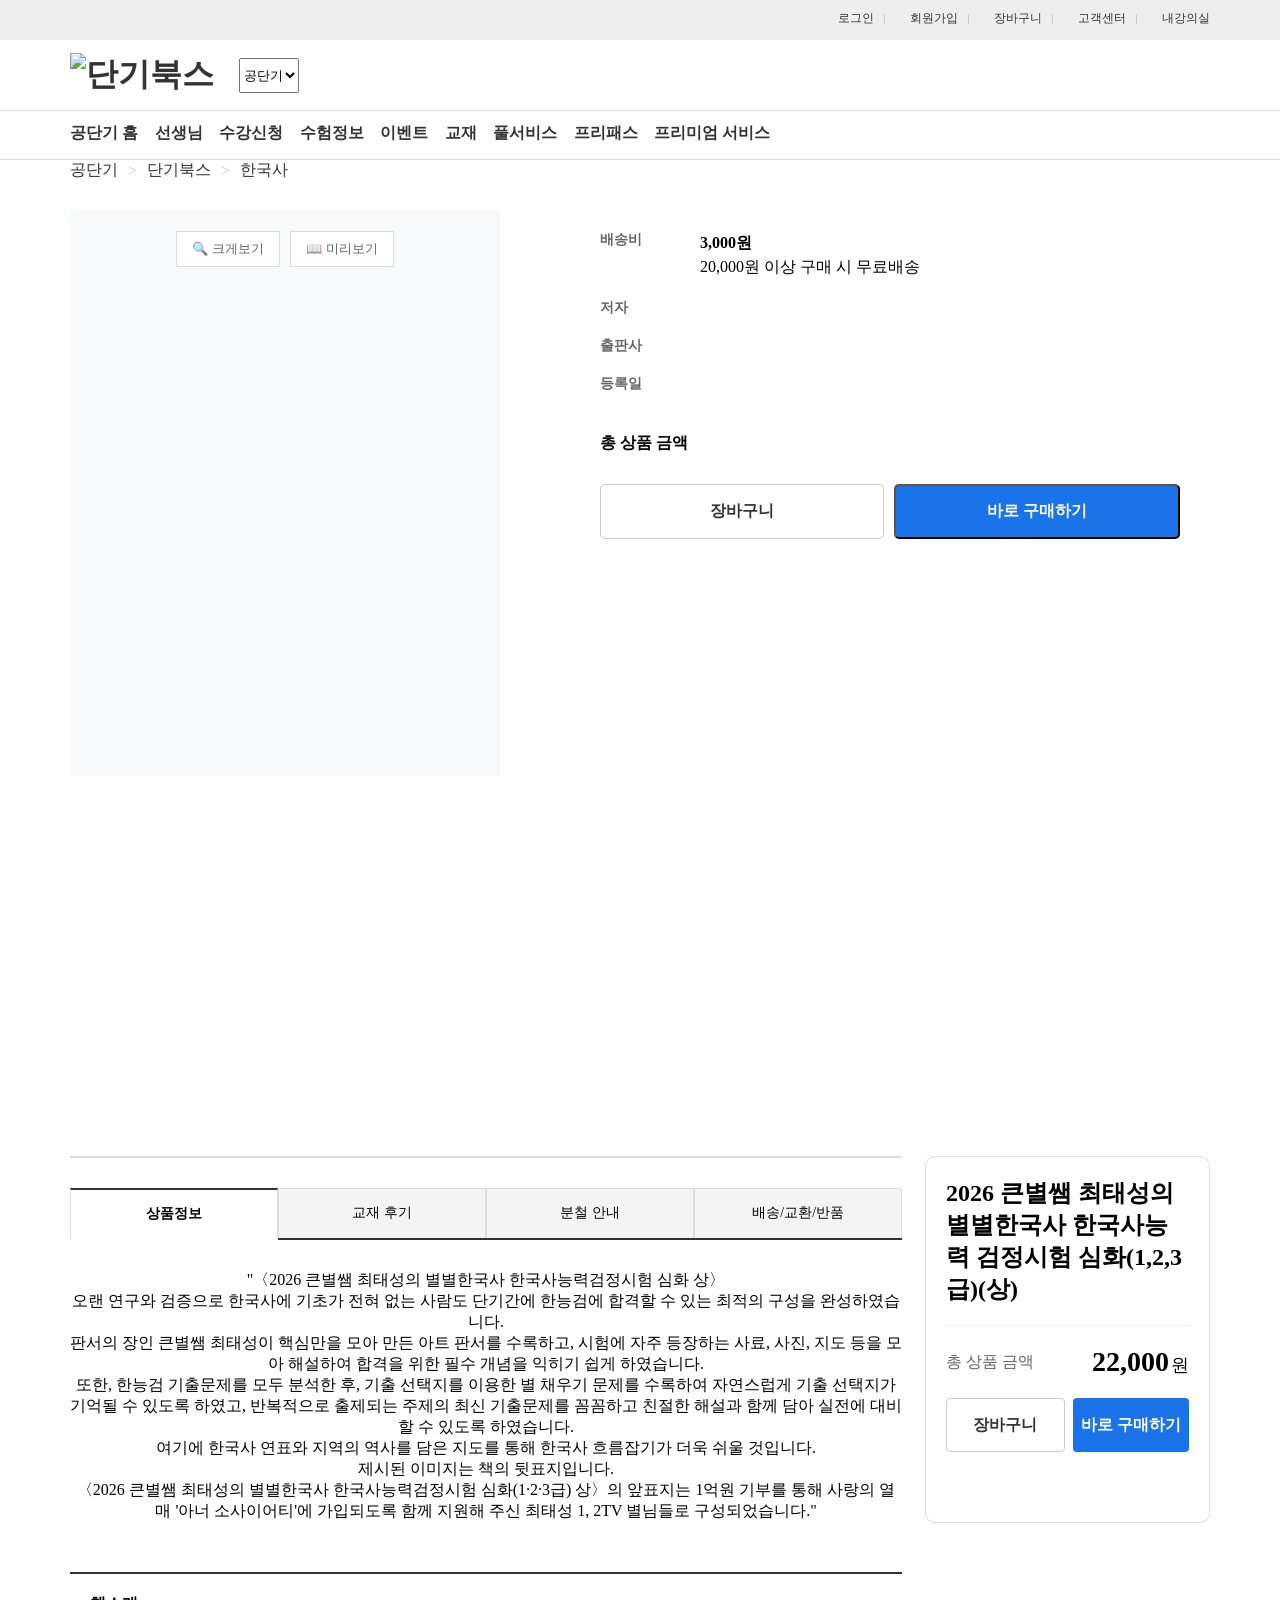
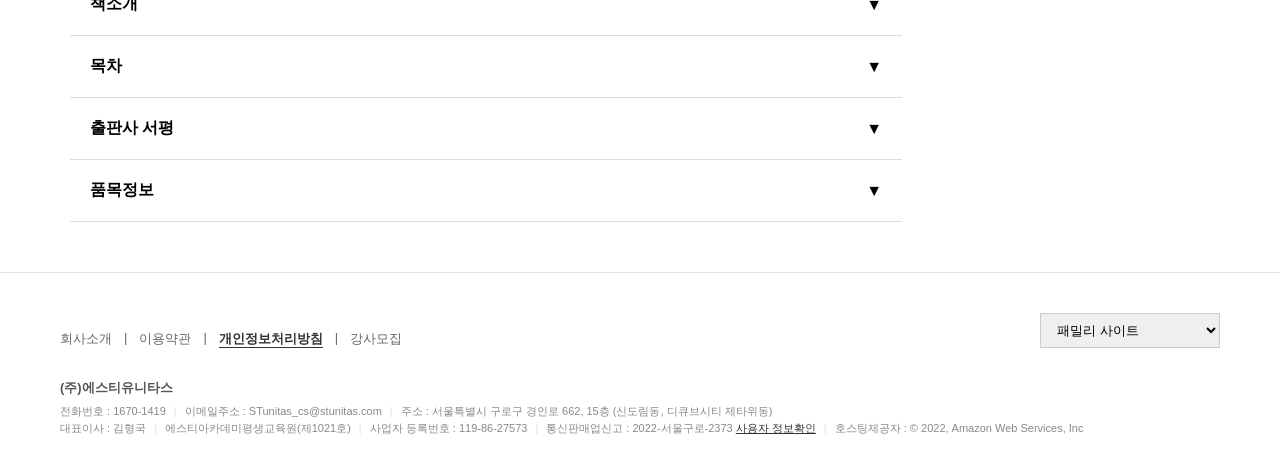
==== commit 898cfe6d: "20260401" ====
--- a/sub.html
+++ b/sub.html
@@ -4,7 +4,7 @@
 <head>
     <meta charset="UTF-8">
     <meta name="viewport" content="width=device-width, initial-scale=1.0">
-    <title>Document</title>
+    <title>subpage</title>
 
     <!-- Link Swiper's CSS -->
     <link rel="stylesheet" href="https://cdn.jsdelivr.net/npm/swiper@12/swiper-bundle.min.css" />
@@ -50,15 +50,15 @@
         <nav>
             <div class="container">
                 <ul>
-                    <li><a href="">공단기 홈</a></li>
-                    <li><a href="">선생님</a></li>
-                    <li><a href="">수강신청</a></li>
-                    <li><a href="">수험정보</a></li>
-                    <li><a href="">이벤트</a></li>
-                    <li><a href="">교재</a></li>
-                    <li><a href="">풀서비스</a></li>
-                    <li><a href="">프리패스</a></li>
-                    <li><a href="">프리미엄 서비스</a></li>
+                    <li><a href="index.html">공단기 홈</a></li>
+                    <li><a href="index.html">선생님</a></li>
+                    <li><a href="index.html">수강신청</a></li>
+                    <li><a href="index.html">수험정보</a></li>
+                    <li><a href="index.html">이벤트</a></li>
+                    <li><a href="index.html">교재</a></li>
+                    <li><a href="index.html">풀서비스</a></li>
+                    <li><a href="index.html">프리패스</a></li>
+                    <li><a href="index.html">프리미엄 서비스</a></li>
                 </ul>
             </div>
         </nav>
@@ -67,9 +67,9 @@
     <main>
         <div id="top_menu">
             <ul class="top_menu">
-                <li><a href="#">공단기</a></li>
-                <li><a href="#">단기북스</a></li>
-                <li><a href="#">한국사</a></li>
+                <li><a href="index.html">공단기</a></li>
+                <li><a href="index.html">단기북스</a></li>
+                <li><a href="index.html">한국사</a></li>
             </ul>
         </div>
 
@@ -88,8 +88,7 @@
 
                     <table class="info-table">
                         <tr>
-                            <th></th>
-                            <td class="booktitle"></td>
+                            <td colspan="2" class="booktitle"></td>
                         </tr>
                         <tr>
                             <th>배송비</th>
--- a/css/sub.css
+++ b/css/sub.css
@@ -4,7 +4,7 @@
 
 main {
     width: 1140px;
-    height: 2200px;
+    /* height: 2200px; */
     margin: 0 auto;
 }
 
@@ -391,7 +391,7 @@
     display: flex;
     justify-content: space-between;
     align-items: flex-start;
-    height: 1500px;
+    /* height: 1500px; */
     margin: 50px auto;
 
 }
